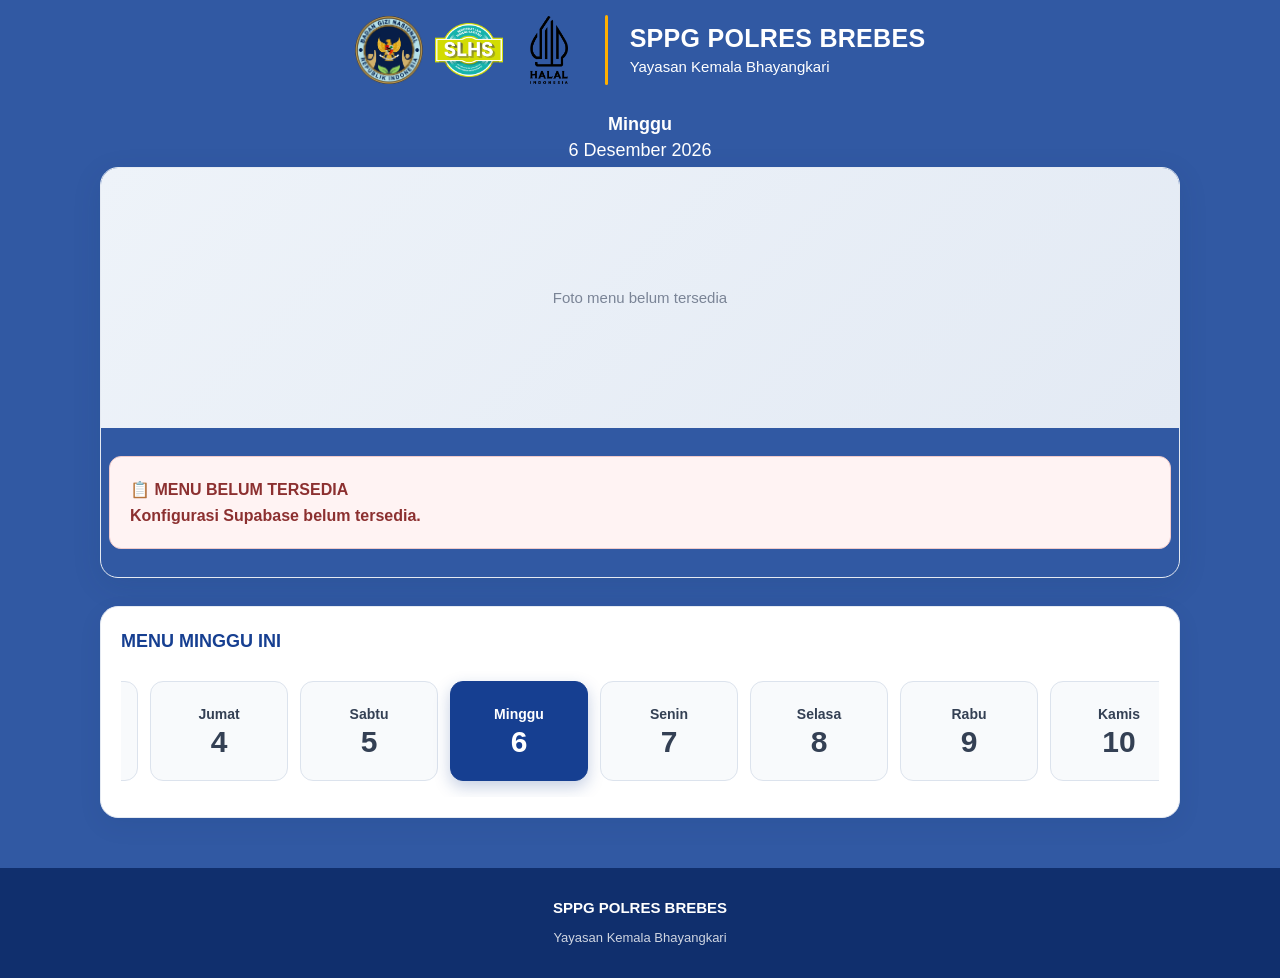
==== index.html @ 78cce3ac "Update index.html" ====
<!DOCTYPE html>
<html lang="id">
<head>
  <meta charset="UTF-8">
  <meta name="viewport" content="width=device-width, initial-scale=1.0">
  <meta name="theme-color" content="#163f91">

  <title>SPPG POLRES BREBES</title>

  <style>

    /* =========================================================
       GLOBAL
    ========================================================= */

    * {
      box-sizing: border-box;
    }

    html {
      scroll-behavior: smooth;
    }

    body {
      margin: 0;
      font-family:
        "Trebuchet MS",
        "Segoe UI",
        Arial,
        Helvetica,
        sans-serif;
      background: #3159a3;
      color: #172033;
      line-height: 1.6;
    }

/* =========================================================
   HEADER
========================================================= */

.site-header {
  background: linear-gradient(
    135deg,
    #163f91,
    #2056b3
  );

  color: white;
  padding: 18px 25px;
}

.header-inner {
  max-width: 1100px;
  margin: 0 auto;

  display: flex;
  align-items: center;
  justify-content: center;

  min-height: 100px;
}


/* =========================================================
   LOGO
========================================================= */

.header-logos {
  display: flex;
  align-items: center;
  justify-content: center;

  gap: 12px;

  flex-shrink: 0;
}

.header-logo {
  width: 68px;
  height: 68px;

  display: flex;
  align-items: center;
  justify-content: center;
}

.header-logo img {
  width: 100%;
  height: 100%;

  object-fit: contain;

  display: block;
}


/* =========================================================
   GARIS PEMISAH
========================================================= */

.header-divider {
  width: 3px;
  height: 70px;

  background: #ffb000;

  margin: 0 22px;

  border-radius: 3px;

  flex-shrink: 0;
}


/* =========================================================
   TEKS SPPG
========================================================= */

.header-text {
  text-align: left;

  min-width: 0;
}

.sppg-title {
  color: #ffffff;

  font-size: 25px;
  font-weight: 900;

  line-height: 1.15;

  letter-spacing: 0.3px;
}

.foundation-title {
  margin-top: 6px;

  color: #ffffff;

  font-size: 15px;
  font-weight: 500;

  line-height: 1.2;
}

    /* =========================================================
       HARI DAN TANGGAL
    ========================================================= */

    .day-date-header {
      max-width: 1100px;
      margin: 18px auto 2px;
      padding: 0 16px 3px;
      text-align: center;
   }

    .day-date-header .day-name {
      margin: 0;
      color: #ffffff;
      font-size: 28px;
      font-weight: 900;
      line-height: 1.15;
    }

    .day-date-header .display-date {
      margin: 4px 0 0;
      color: #ffffff;
      font-size: 15px;
      font-weight: 500;
      line-height: 1.3;
    }


    /* =========================================================
       MAIN
    ========================================================= */

    main {
      max-width: 1100px;
      margin: 28px auto 50px;
      padding: 0 16px;
    }


    /* =========================================================
       MENU CARD
    ========================================================= */

    .menu-card {
      background: #3159a3;
      border-radius: 18px;
      overflow: hidden;
      box-shadow:
        0 8px 30px rgba(20, 45, 90, .10);
      border: 1px solid #e5eaf2;
    }


    /* =========================================================
       FOTO MENU
    ========================================================= */

    .menu-photo-wrap {
      background: #e9eef7;
      position: relative;
    }

    #menuPhoto {
  width: 100%;
  height: auto;
  max-height: 430px;
  object-fit: contain;
  object-position: center;
  display: none;
}
    #photoPlaceholder {
      min-height: 260px;
      display: flex;
      align-items: center;
      justify-content: center;
      color: #7a8496;
      font-size: 15px;
      background: linear-gradient(
        135deg,
        #eef3f9,
        #e3eaf4
      );
    }


    /* =========================================================
       MENU CONTENT
    ========================================================= */

    .menu-content {
      padding: 24px;
    }

    .menu-title {
      margin: 0 0 7px;
      font-size: 23px;
      font-weight: 800;
    }

    .menu-description {
      margin: 0 0 24px;
      color: #5e6878;
    }


    /* =========================================================
       JUDUL BAGIAN
    ========================================================= */

    .sub-title {
      margin: 25px 0 14px;
      font-size: 18px;
      font-weight: 800;
      color: #ffffff;
    }


    /* =========================================================
       ISI OMPRENG HARI INI
    ========================================================= */

    .food-grid {
      display: grid;
      grid-template-columns: repeat(2, 1fr);
      gap: 12px;
    }

    .food-item {
      padding: 16px;
      min-width: 0;
      background: #f8fafc;
      border: 1px solid #dce3ed;
      border-radius: 12px;
      text-align: center;
      transition: .2s ease;
    }

    .food-item:first-child {
      grid-column: 1 / -1;
    }

    .food-item:hover {
      border-color: #163f91;
      transform: translateY(-2px);
      box-shadow:
        0 4px 12px rgba(20, 45, 90, .08);
    }

    .food-label {
      margin-bottom: 5px;
      color: #163f91;
      font-size: 13px;
      font-weight: 800;
    }

    .food-value {
      color: #172033;
      font-size: 16px;
      font-weight: 700;
      line-height: 1.35;
    }


    /* =========================================================
       WAJIB DIPERHATIKAN
    ========================================================= */

    .warning {
      margin-top: 24px;
      padding: 18px;
      border-radius: 13px;
      background: #ffe5e5;
      border: 2px solid #dc3545;
    }

    .warning-title {
      margin-bottom: 9px;
      font-weight: 800;
      color: #b02a37;
    }

    .warning ol {
      margin: 0;
      padding-left: 20px;
      color: #842029;
    }

    .warning li {
      margin-bottom: 6px;
    }

    .warning li:last-child {
      margin-bottom: 0;
    }


    /* =========================================================
      KANDUNGAN GIZI PER PORSI
    ========================================================= */

    .nutrition-section {
      margin-top: 25px;
      padding: 20px;
      background: #163f91;
      border: 2px solid #163f91;
      border-radius: 14px;
      box-shadow:
        0 4px 14px rgba(0, 0, 0, .12);
    }

    .nutrition-section .sub-title {
      margin-top: 0;
      margin-bottom: 15px;
      color: white;
      font-weight: 800;
    }

    .nutrition-wrap {
      width: 100%;
      overflow-x: auto;
    }

    .nutrition-table {
      width: 100%;
      min-width: 0;
      table-layout: fixed;
      border-collapse: separate;
      border-spacing: 0;
      overflow: hidden;
      border: 1px solid rgba(255, 255, 255, .22);
      border-radius: 12px;
      box-shadow:
        0 3px 10px rgba(0, 0, 0, .12);
    }

    .nutrition-table th,
    .nutrition-table td {
      padding: 11px 14px;
      border-bottom:
        1px solid rgba(255, 255, 255, .14);
      vertical-align: middle;
    }

    .nutrition-table th {
      background: #12377f;
      color: white;
      font-size: 13px;
      font-weight: 800;
      text-align: center;
    }

    .nutrition-table td {
      background: #2457b5;
      color: white;
      font-size: 14px;
      font-weight: 600;
      text-align: center;
    }

    .nutrition-table tbody tr:nth-child(even) td {
      background: #2c61bd;
    }

    .nutrition-table tbody tr:last-child td {
      border-bottom: none;
    }

    .nutrition-table th:first-child,
    .nutrition-table td:first-child {
      width: 40%;
      text-align: left;
    }

    .nutrition-table th:nth-child(2),
    .nutrition-table td:nth-child(2),
    .nutrition-table th:nth-child(3),
    .nutrition-table td:nth-child(3) {
      width: 30%;
      text-align: center;
    }

    .nutrition-table td:first-child strong {
      font-weight: 800;
    }

    .nutrition-table td:first-child small {
      display: inline-block;
      font-size: 9px;
      font-weight: 400;
      line-height: 1.1;
    }


    /* =========================================================
       NILAI ENERGI
    ========================================================= */

    .nutrition-table tbody tr:first-child td:nth-child(2),
    .nutrition-table tbody tr:first-child td:nth-child(3) {
      color: #ff9800 !important;
      font-size: 22px !important;
      font-weight: 900 !important;
    }

    .nutrition-table tbody tr:first-child td:first-child strong {
      font-size: 14px;
      font-weight: 900;
    }


    /* =========================================================
       EMPTY STATE
    ========================================================= */

    #emptyState {
      display: none;
      margin: 20px 0;
      padding: 20px;
      border-radius: 12px;
      background: #fff3f3;
      border: 1px solid #efcaca;
      color: #8c3030;
      font-weight: 600;
    }


    /* =========================================================
       MENU MINGGU INI
    ========================================================= */

    .weekly-menu {
      margin-top: 28px;
      padding: 20px;
      background: white;
      border: 1px solid #e5eaf2;
      border-radius: 18px;
      box-shadow:
        0 8px 25px rgba(20, 45, 90, .07);
    }

    .section-title {
      margin: 0 0 15px;
      color: #163f91;
      font-size: 18px;
      font-weight: 800;
      text-align: left;
    }


    /* =========================================================
       NAVIGASI HARI MINGGUAN
       TANGGAL AKTIF DI TENGAH
    ========================================================= */
.week-nav {
  display: flex;
  align-items: center;
  gap: 12px;
  width: 100%;
  box-sizing: border-box;
  overflow-x: auto;
  overflow-y: hidden;
  padding: 10px 0 16px;
  scroll-behavior: smooth;
  -webkit-overflow-scrolling: touch;
  scrollbar-width: none;
}

.week-nav::-webkit-scrollbar {
  display: none;
}

.week-nav .day-button {
  flex: 0 0 auto;
  box-sizing: border-box;
}

.day-button {
  height: 100px;
  border: 1px solid #dce3ed;
  border-radius: 13px;
  background: #f8fafc;
  cursor: pointer;
  display: flex;
  flex-direction: column;
  align-items: center;
  justify-content: center;
  gap: 5px;
  transition: .2s ease;
  color: #344054;
}

.day-button strong {
  font-size: 14px;
}

.day-button span {
  font-size: 30px;
  font-weight: 800;
  line-height: 1;
}

.day-button:hover {
  border-color: #163f91;
  transform: translateY(-2px);
}

.day-button.active {
  background: #163f91;
  color: white;
  border-color: #163f91;
  box-shadow: 0 6px 16px rgba(22, 63, 145, .25);
}

    /* =========================================================
       FOOTER
    ========================================================= */

    footer {
      margin-top: 30px;
      padding: 28px 20px;
      background: #102f6d;
      color: white;
      text-align: center;
    }

    footer strong {
      display: block;
      font-size: 15px;
      margin-bottom: 4px;
    }

    footer span {
      font-size: 13px;
      opacity: .8;
    }


  /* =========================
     HEADER MOBILE
  ========================= */


@media (max-width: 700px) {


  .site-header {
    padding: 18px 10px;
  }

  .header-inner {
    display: flex;
    flex-direction: column;
    align-items: center;
    justify-content: center;
    gap: 8px;
    min-height: auto;
  }

  /* 3 LOGO DI ATAS */
  .header-logos {
    display: flex;
    flex-direction: row;
    align-items: center;
    justify-content: center;
    gap: 8px;
  }

  .header-logo {
    width: 60px;
    height: 60px;
  }

  /* GARIS PEMISAH DIHILANGKAN DI HP */
  .header-divider {
    display: none;
  }

  /* TULISAN DI BAWAH LOGO */
  .header-text {
    text-align: center;
    min-width: 0;
    width: 100%;
    padding-bottom: 8px;
    border-bottom: 3px solid #ffd43b;
  }

  .sppg-title {
    color: #ffffff;
    font-size: 24px;
    font-weight: 900;
    line-height: 1.2;
    white-space: nowrap;
  }

  .foundation-title {
    color: #ffffff;
    font-size: 16px;
    font-weight: 500;
    line-height: 1.2;
    margin-top: 3px;
    white-space: nowrap;
  }

}

.day-date-header {
  max-width: 1100px;
  margin: 14px auto 0;
  padding: 0 10px 5px;
  text-align: center;
}
    
  .day-date-header .day-name {
    font-size: 18px;
  }

  .day-date-header .display-date {
    font-size: 18px;
  }

  main {
    margin-top: 0px;
    padding: 0 10px;
  }

  .menu-content {
    padding: 8px;
  }

  .menu-title {
    font-size: 14px;
  

      /* =====================================================
         ISI OMPRENG - HP
      ===================================================== */

      .food-grid {
        grid-template-columns: repeat(2, 1fr);
        gap: 8px;
      }

      .food-item:first-child {
        grid-column: 1 / -1;
      }

      .food-item {
        padding: 12px 8px;
      }

      .food-label {
        font-size: 11px;
        margin-bottom: 3px;
      }

      .food-value {
        font-size: 14px;
        line-height: 1.3;
      }


      /* =====================================================
         GIZI - HP
      ===================================================== */

      .nutrition-section {
        padding: 12px;
      }

      .nutrition-section .sub-title {
        font-size: 16px;
        margin-bottom: 12px;
      }

      .nutrition-wrap {
        width: 100%;
        overflow: hidden;
      }

      .nutrition-table {
        width: 100%;
        min-width: 0;
        table-layout: fixed;
      }

      .nutrition-table th,
      .nutrition-table td {
        padding: 9px 5px;
        font-size: 12px;
        line-height: 1.3;
      }

      .nutrition-table th:first-child,
      .nutrition-table td:first-child {
        width: 40%;
        text-align: left;
      }

      .nutrition-table th:nth-child(2),
      .nutrition-table td:nth-child(2),
      .nutrition-table th:nth-child(3),
      .nutrition-table td:nth-child(3) {
        width: 30%;
        text-align: center;
      }

      .nutrition-table tbody tr:first-child td:nth-child(2),
      .nutrition-table tbody tr:first-child td:nth-child(3) {
        font-size: 20px !important;
        font-weight: 900 !important;
      }

      .nutrition-table td:first-child small {
        font-size: 9px !important;
        font-weight: 400 !important;
      }


/* =====================================================
   MENU MINGGUAN - HP
===================================================== */

.week-nav {
  gap: 8px;
  padding: 10px 0 16px;
}

.week-nav .day-button {
  flex: 0 0 auto;
}

.day-button {
  height: 90px;
}

.day-button strong {
  font-size: 10px;
  text-align: center;
  line-height: 1.1;
}

.day-button span {
  font-size: 25px;
}

  </style>
</head>


<body>

  <!-- =====================================================
       HEADER
  ====================================================== -->
<header>

    <div class="header-inner">
      
    <!-- KELOMPOK LOGO -->
    <div class="header-logos">

      <div class="header-logo logo-bgn">
        <img src="assets/logo-bgn.png" alt="Logo BGN">
      </div>

      <div class="header-logo logo-slhs">
        <img src="assets/logo-slhs.png" alt="Logo SLHS">
      </div>

      <div class="header-logo logo-halal">
        <img src="assets/logo-halal.png" alt="Logo Halal">
      </div>

    </div>

    <!-- GARIS PEMISAH -->
    <div class="header-divider"></div>

    <!-- NAMA SPPG -->
    <div class="header-text">
      <div class="sppg-title">
        SPPG POLRES BREBES
      </div>

      <div class="foundation-title">
        Yayasan Kemala Bhayangkari
      </div>
    </div>

  </div>

</header>

  <!-- =====================================================
       HARI DAN TANGGAL
  ====================================================== -->

  <div class="day-date-header">

    <div
      id="dayName"
      class="day-name"
    >
      -
    </div>

    <div
      id="displayDate"
      class="display-date"
    >
      -
    </div>

  </div>


  <!-- =====================================================
       MAIN
  ====================================================== -->

  <main>

    <section class="menu-card">

      <!-- FOTO MENU -->

      <div class="menu-photo-wrap">

        <img
          id="menuPhoto"
          src=""
          alt="Foto menu"
        >

        <div id="photoPlaceholder">
          Foto menu belum tersedia
        </div>

      </div>


      <!-- ISI MENU -->

      <div class="menu-content">

        <h2
          id="menuTitle"
          class="menu-title"
          aria-hidden="true"
          style="display: none;"
        >
          Paket Makan Bergizi Gratis
        </h2>

        <p
          id="menuDescription"
          class="menu-description"
          aria-hidden="true"
          style="display: none;"
        ></p>


        <!-- EMPTY STATE -->

        <div id="emptyState">

          <div id="emptyText">
            Data menu belum tersedia.
          </div>

        </div>


        <!-- MENU CONTENT -->

        <div id="menuContent">

          <!-- ISI OMPRENG -->

          <h3 class="sub-title">
            ISI OMPRENG HARI INI
          </h3>

          <div class="food-grid">

            <div class="food-item">

              <div class="food-label">
                Karbohidrat
              </div>

              <div
                id="carbohydrate"
                class="food-value"
              >
                -
              </div>

            </div>


            <div class="food-item">

              <div class="food-label">
                Protein Hewani
              </div>

              <div
                id="animal_protein"
                class="food-value"
              >
                -
              </div>

            </div>


            <div class="food-item">

              <div class="food-label">
                Lauk Nabati
              </div>

              <div
                id="plant_protein"
                class="food-value"
              >
                -
              </div>

            </div>


            <div class="food-item">

              <div class="food-label">
                Sayur
              </div>

              <div
                id="vegetable"
                class="food-value"
              >
                -
              </div>

            </div>


            <div class="food-item">

              <div class="food-label">
                Buah
              </div>

              <div
                id="fruit"
                class="food-value"
              >
                -
              </div>

            </div>

          </div>


          <!-- WAJIB DIPERHATIKAN -->

          <div class="warning">

            <div class="warning-title">
              ⚠️ Wajib diperhatikan
            </div>

            <ol>

              <li>
                Makanan sebaiknya segera dikonsumsi
                setelah diterima dan jangan dibawa pulang.
              </li>

              <li>
                Periksa kondisi makanan sebelum dikonsumsi
                dan segera laporkan apabila terdapat
                makanan yang tidak sesuai.
              </li>

              <li>
                Ompreng dikembalikan kepada petugas.
              </li>

            </ol>

          </div>


          <!-- GIZI PER PORSI -->

          <div class="nutrition-section">

            <h3 class="sub-title">
              KANDUNGAN GIZI PER PORSI
            </h3>

            <div class="nutrition-wrap">

              <table class="nutrition-table">

                <thead>

                  <tr>
                    <th></th>
                    <th>Porsi Kecil</th>
                    <th>Porsi Besar</th>
                  </tr>

                </thead>


                <tbody id="nutritionRows">

                  <tr>

                    <td>
                      <strong>Energi</strong>
                      <br>
                      <small>(kkal)</small>
                    </td>

                    <td>-</td>
                    <td>-</td>

                  </tr>


                  <tr>

                    <td>
                      <strong>Protein</strong>
                      <br>
                      <small>(gram)</small>
                    </td>

                    <td>-</td>
                    <td>-</td>

                  </tr>


                  <tr>

                    <td>
                      <strong>Lemak</strong>
                      <br>
                      <small>(gram)</small>
                    </td>

                    <td>-</td>
                    <td>-</td>

                  </tr>


                  <tr>

                    <td>
                      <strong>Karbohidrat</strong>
                      <br>
                      <small>(gram)</small>
                    </td>

                    <td>-</td>
                    <td>-</td>

                  </tr>


                  <tr>

                    <td>
                      <strong>Serat</strong>
                      <br>
                      <small>(gram)</small>
                    </td>

                    <td>-</td>
                    <td>-</td>

                  </tr>

                </tbody>

              </table>

            </div>

          </div>

        </div>

      </div>

    </section>


    <!-- ===================================================
         MENU MINGGU INI
    ==================================================== -->

    <section class="weekly-menu">

      <div class="section-title">
        MENU MINGGU INI
      </div>

      <div
        id="weeklyButtons"
        class="week-nav"
      ></div>

    </section>

  </main>


  <!-- =====================================================
       FOOTER
  ====================================================== -->

  <footer>

    <strong>
      SPPG POLRES BREBES
    </strong>

    <span>
      Yayasan Kemala Bhayangkari
    </span>

  </footer>


  <!-- =====================================================
       SUPABASE
  ====================================================== -->

  <script src="https://cdn.jsdelivr.net/npm/@supabase/supabase-js@2"></script>

  <script src="assets/config.js"></script>

  <script src="assets/app.js"></script>

</body>

</html>
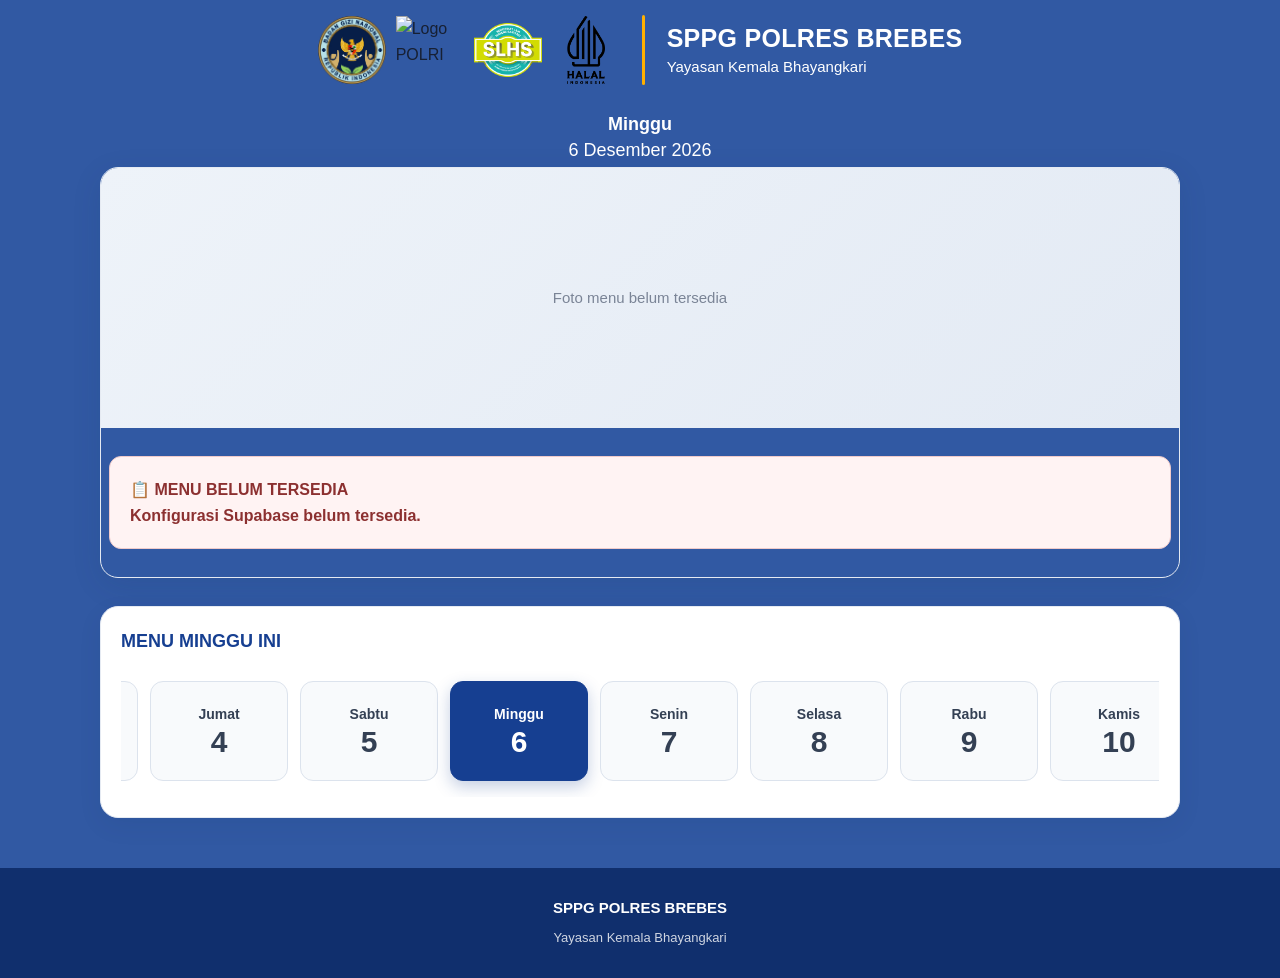
==== commit 420feaf8: "Update index.html" ====
--- a/index.html
+++ b/index.html
@@ -64,21 +64,17 @@
 /* =========================================================
    LOGO
 ========================================================= */
-
 .header-logos {
   display: flex;
   align-items: center;
   justify-content: center;
-
-  gap: 12px;
-
+  gap: 10px;
   flex-shrink: 0;
 }
 
 .header-logo {
   width: 68px;
   height: 68px;
-
   display: flex;
   align-items: center;
   justify-content: center;
@@ -87,12 +83,8 @@
 .header-logo img {
   width: 100%;
   height: 100%;
-
   object-fit: contain;
-
-  display: block;
-}
-
+}
 
 /* =========================================================
    GARIS PEMISAH
@@ -580,7 +572,21 @@
       opacity: .8;
     }
 
-
+/* =========================================================
+   FOTO MENU - KHUSUS DESKTOP / LAPTOP
+   RASIO MENGIKUTI FOTO ASLI
+========================================================= */
+
+@media (min-width: 701px) {
+  #menuPhoto {
+    width: 100%;
+    height: auto;
+    max-height: none;
+    object-fit: contain;
+    object-position: center;
+    display: none;
+  }
+}
   /* =========================
      HEADER MOBILE
   ========================= */
@@ -603,19 +609,17 @@
   }
 
   /* 3 LOGO DI ATAS */
-  .header-logos {
-    display: flex;
-    flex-direction: row;
-    align-items: center;
-    justify-content: center;
-    gap: 8px;
-  }
-
-  .header-logo {
-    width: 60px;
-    height: 60px;
-  }
-
+ .header-logos {
+  display: flex;
+  gap: 7px;
+  justify-content: center;
+  align-items: center;
+}
+
+.header-logo {
+  width: 54px;
+  height: 54px;
+}
   /* GARIS PEMISAH DIHILANGKAN DI HP */
   .header-divider {
     display: none;
@@ -802,22 +806,26 @@
 
     <div class="header-inner">
       
-    <!-- KELOMPOK LOGO -->
-    <div class="header-logos">
-
-      <div class="header-logo logo-bgn">
-        <img src="assets/logo-bgn.png" alt="Logo BGN">
-      </div>
-
-      <div class="header-logo logo-slhs">
-        <img src="assets/logo-slhs.png" alt="Logo SLHS">
-      </div>
-
-      <div class="header-logo logo-halal">
-        <img src="assets/logo-halal.png" alt="Logo Halal">
-      </div>
-
-    </div>
+   <!-- KELOMPOK LOGO -->
+<div class="header-logos">
+
+  <div class="header-logo logo-bgn">
+    <img src="assets/logo-bgn.png" alt="Logo BGN">
+  </div>
+
+  <div class="header-logo logo-polri">
+    <img src="assets/logo-polri.png" alt="Logo POLRI">
+  </div>
+
+  <div class="header-logo logo-slhs">
+    <img src="assets/logo-slhs.png" alt="Logo SLHS">
+  </div>
+
+  <div class="header-logo logo-halal">
+    <img src="assets/logo-halal.png" alt="Logo Halal">
+  </div>
+
+</div>
 
     <!-- GARIS PEMISAH -->
     <div class="header-divider"></div>
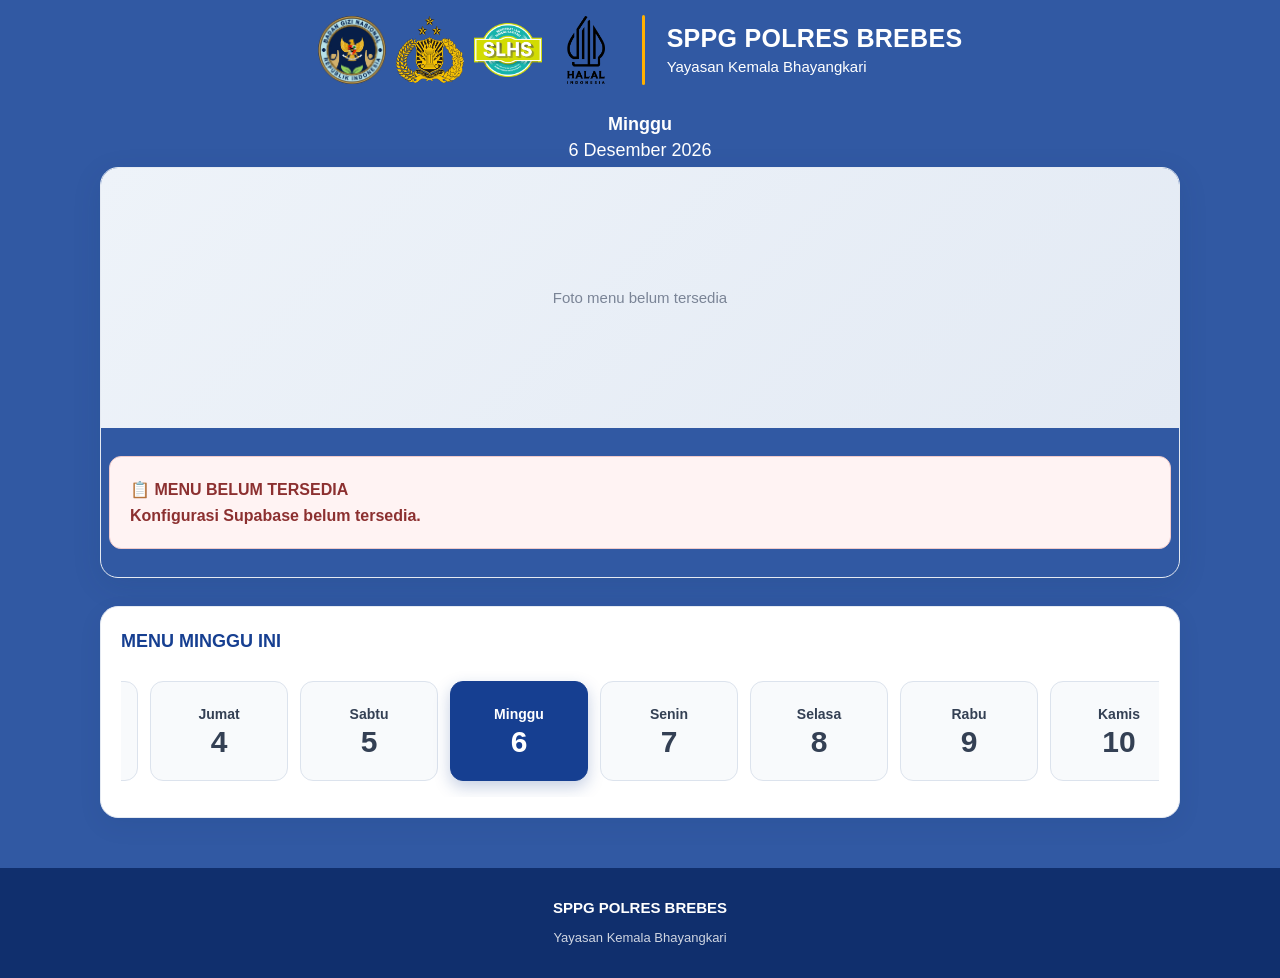
==== commit 1f0b8ed8: "Update index.html" ====
--- a/index.html
+++ b/index.html
@@ -813,8 +813,8 @@
     <img src="assets/logo-bgn.png" alt="Logo BGN">
   </div>
 
-  <div class="header-logo logo-polri">
-    <img src="assets/logo-polri.png" alt="Logo POLRI">
+  <div class="header-logo logo-polres">
+    <img src="assets/logo-polres.png" alt="Logo polres">
   </div>
 
   <div class="header-logo logo-slhs">
